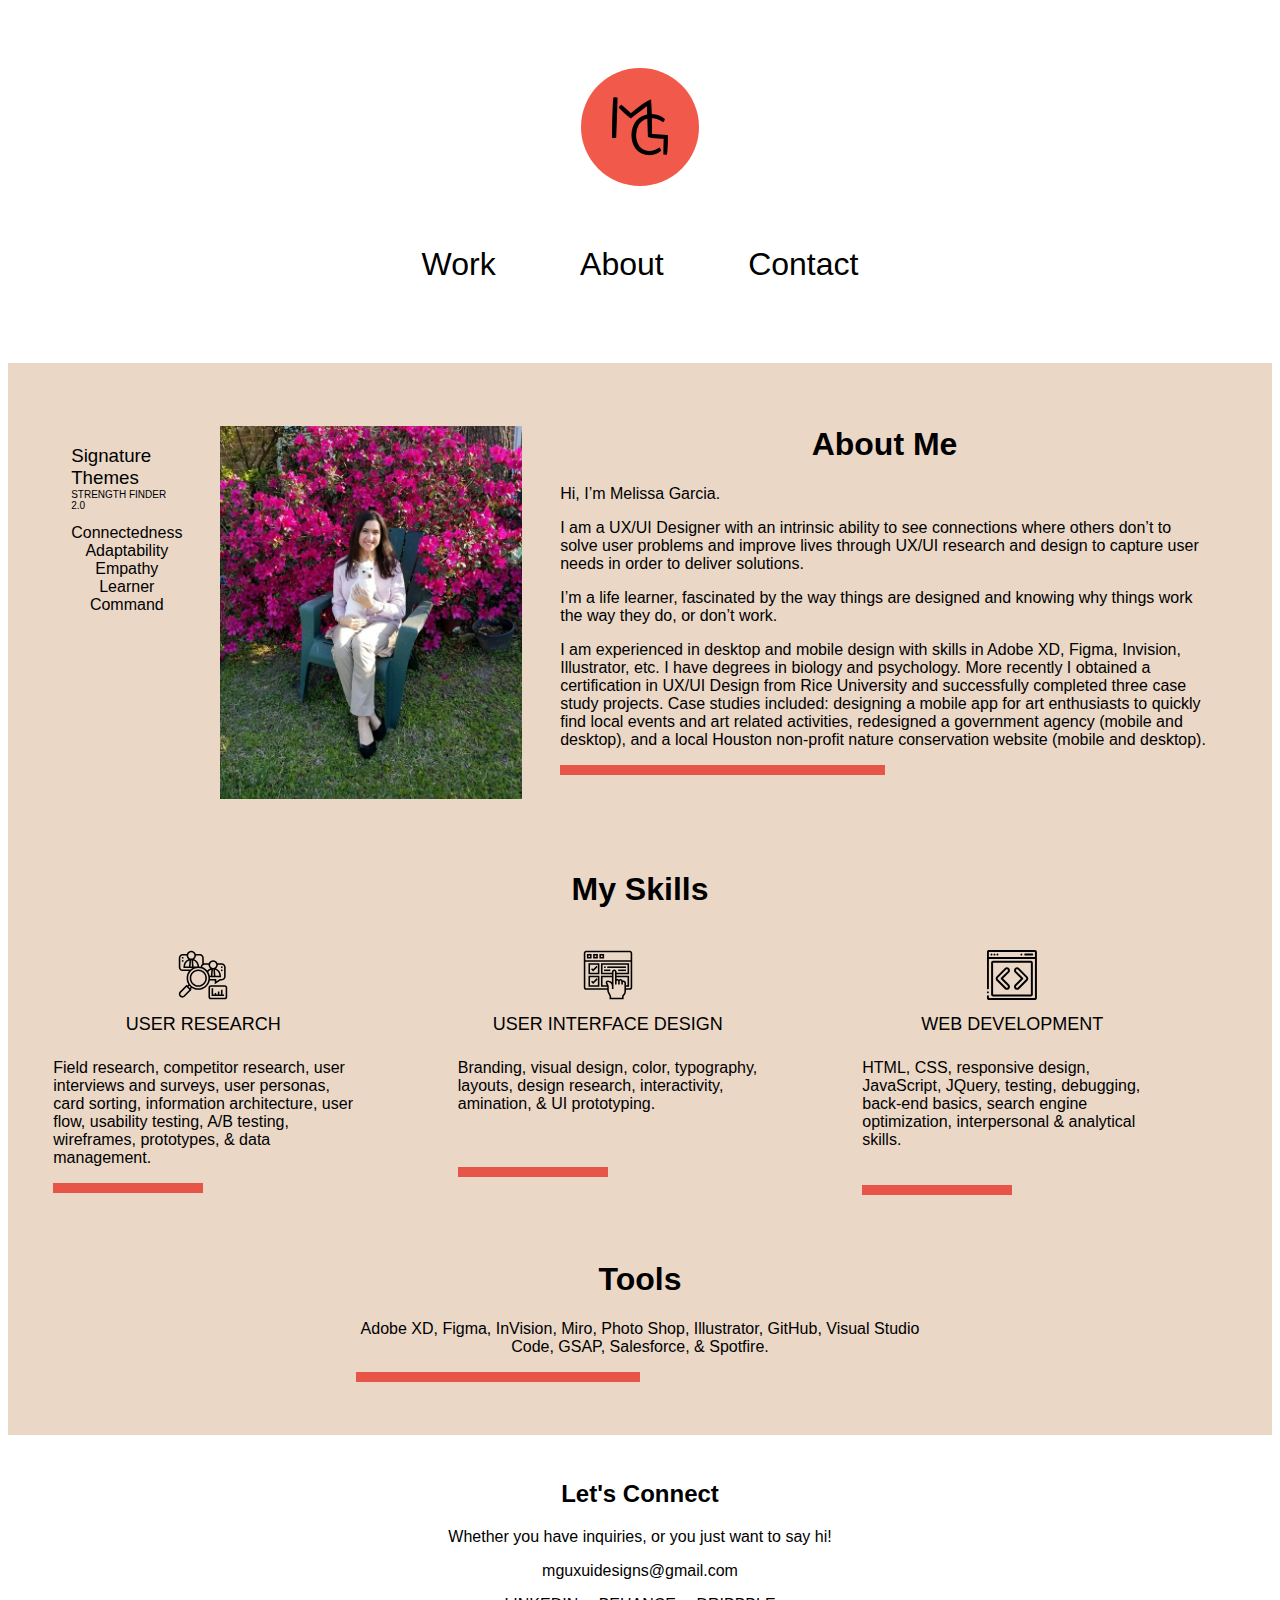
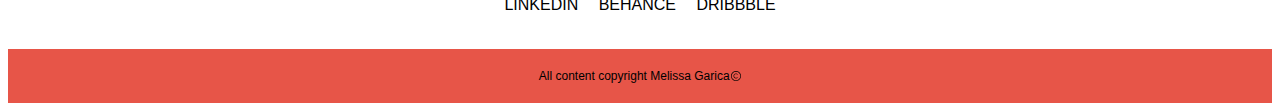
==== indexAbout.html @ 92a0792c "Homework-19" ====
<!DOCTYPE html>
<html lang="en">

<head>
    <meta charset="UTF-8">
    <meta name="viewport" content="width=device-width, initial-scale=1.0">
    <link href="css/styleAbout.css" rel="stylesheet" type="text/css">
    <title></title>
</head>

<body>
    <header>
        <div class="logo">
            <img src="images/logo.png" alt="logo">
        </div>
        <div class="menuBar">
            <ul class="navItems">
                <li class="nav"><a href="index.html">Work</a></li>
                <li class="nav"><a href="indexAbout.html">About</a></li>
                <li class="nav"><a href="indexContact.html">Contact</a></li>
            </ul>
        </div>
    </header>


    <!-- About Area -->

    <section class="about">
        <div class="aboutArea">
            <div class="themes">
                <div class="themeTile">
                    <h3>Signature Themes</h3>
                    <h4>strength Finder 2.0</h4>
                </div>
                <li>Connectedness</li>
                <li>Adaptability</li>
                <li>Empathy</li>
                <li>Learner</li>
                <li>Command</li>
            </div>
            <img class="me" src="images/aboutImage.png">
            <div class="aboutContainer">
                <h1 class="aboutMe">About Me</h1>
                <p class="hello">Hi, I’m Melissa Garcia.</p>
                <p>I am a UX/UI Designer with an intrinsic ability to see connections where others don’t to solve user
                    problems and improve lives through UX/UI research and design to capture user needs in order to
                    deliver
                    solutions.</p>
                <p>I’m a life learner, fascinated by the way things are designed and knowing why things work the way
                    they
                    do, or don’t work.</p>
                <p>I am experienced in desktop and mobile design with skills in Adobe XD, Figma, Invision, Illustrator,
                    etc. I have degrees in biology and psychology. More recently I obtained a certification in UX/UI
                    Design
                    from Rice University and successfully completed three case study projects. Case studies included:
                    designing a mobile app for art enthusiasts to quickly find local events and art related activities,
                    redesigned a government agency (mobile and desktop), and a local Houston non-profit nature
                    conservation
                    website (mobile and desktop).</p>
                <div class="aboutLine"></div>
            </div>
        </div>
        <!-- 
        <div class="skillsContainer">
            <div class="skills">
                <h1>My Skills</h1>
                <p>Design Brainstorming, User Research, Personas / User Journeys, Storyboards, Visual Design,
                    Information Architecture, Prototyping, Data Management, Training, Relationship Building</p>
                <div class="skillsLine"></div>
            </div>
        </div> -->

        <h1 class="mySkills">My Skills</h1>
        <section class="skillsGrid">
            <div class="area1">
                <div class="skillArea1">
                    <div class="icon"><img class="skillIcon" src="images/skills_qualitative-research.svg"></div>
                    <div>
                        <h4 class="skillTitle">User Research</h4>
                        <p id="body1">Field research, competitor research, user interviews and surveys, user personas,
                            card sorting, information architecture, user flow, usability testing, A/B testing,
                            wireframes, prototypes, &
                            data management.</p>
                    </div>
                    <div class="skillsLine"></div>
                </div>
            </div>
            <div class="area2">
                <div class="skillArea2">
                    <div class="icon"><img class="skillIcon" src="images/skills_interface.svg"></div>
                    <div>
                        <h4 class="skillTitle">User Interface Design</h4>
                        <p id="body2">Branding, visual design, color, typography, layouts, design research,
                            interactivity,
                            amination,
                            & UI prototyping.</p>
                    </div>
                    <div class="skillsLine"></div>
                </div>
            </div>
            <div class="area3">
                <div class="skillArea3">
                    <div class="icon"><img class="skillIcon" src="images/skills_web-development.svg"></div>
                    <div>
                        <h4 class="skillTitle">Web Development</h4>
                        <p id="body3">HTML, CSS, responsive design, JavaScript, JQuery, testing, debugging, back-end
                            basics,
                            search
                            engine optimization, interpersonal & analytical skills.</p>
                        <div class="skillsLine"></div>
                    </div>
                </div>
            </div>

        </section>




        <!-- <div id="toolsArea"> -->
        <div class="toolsContainer">
            <div class="tools">
                <h1>Tools</h1>
                <p>Adobe XD, Figma, InVision, Miro, Photo Shop, Illustrator, GitHub, Visual Studio Code, GSAP,
                    Salesforce, & Spotfire.</p>
                <div class="toolsLine"></div>
            </div>
        </div>
        </div>


    </section>












    <footer>
        <h2 class="connect">Let's Connect</h2>
        <p class="connect">Whether you have inquiries, or you just want to say hi!</p>
        <p class="connect">mguxuidesigns@gmail.com</p>
        <ul class="footer-ul">
            <li class="connect-li">LINKEDIN</li>
            <li class="connect-li">BEHANCE</li>
            <li class="connect-li">DRIBBBLE</li>
        </ul>
        <div class="footerBar">
            <p class="copyright-words">All content copyright Melissa Garica</p>
            <img class="copyright" src="images/icon_copyright.svg">
        </div>
    </footer>

</body>

</html>
---- css/styleAbout.css ----
body{
    font-family: 'Gill Sans', 'Gill Sans MT', Calibri, 'Trebuchet MS', sans-serif;
}

/* Header area */

div.logo {
    display: flex;
    justify-content: center;
    align-items: center;
    padding-top: 60px;
    padding-bottom: 60px;
    width: 100%;
}

ul {
    list-style-type: none;
    margin: 0;
    padding: 0;
}

a:any-link {
    color: black;
    text-decoration: none;
}

.menuBar a{
    padding: 20px 40px;
}

.menuBar {
    text-align: center;
    padding-bottom: 80px;
}

.nav {
    display: inline;
    font-size: 2em;
    width: 100%;
}
.nav a:hover {
    font-weight: 600;
}

.nav a::after {
    border-bottom: black 3px;
}

/* About area */
.about {
    width: 100%;
    background-color: #EAD7C6;
}

.aboutArea {
    padding-top: 5%;
}

li {
    list-style-type: none;
    text-align: center;
}
h3 {
    font-weight: normal;
    margin-bottom: 0;
}
h4 {
    font-weight: normal;
    margin-top: 0;
    text-transform: uppercase;
    font-size: 10px;
}

.aboutContainer {
    margin-right: 5%;
}
.aboutArea {
    display: flex;
    margin: auto;
}
.aboutMe {
    margin-top: 0;
    text-align: center;
}
.aboutLine  {
    height: 10px;
    width: 50%;
    background-color: #E75548;
    text-align: center;
}

.themes {
    width: 10%;
    margin-left: 5%;
    margin-right: 3%;
}

.me {
    margin-right: 3%;
    margin-bottom: 3%;

}


/* 
.skillsContainer {
    display: block;
    width: 100%;
    margin: auto;
    background-color:  #EAD7C6;

}

.skills {
    width: 45%;
    margin-left: 5%;
} */

.mySkills {
    display: block;
    text-align: center;
    width: 100%;
    padding-top: 1%;
    /* padding-bottom: 1%; */
}

.skillIcon {
    width: 50px;
    height: 50px;
}

.icon {
    text-align: center;
}

.skillTitle {
    text-align: center;
    padding-top: 10px;
    font-size: 18px;
}

.area1 {
    grid-area: skillArea1;

}
.area2 {
    grid-area: skillArea2;

}
.area3 {
    grid-area: skillArea3;

}
.skillsGrid {
    display: grid;
    grid-template-areas: 'skillArea1 skillArea2 skillArea3';
    grid-template-columns: 1fr 1fr 1fr;
    grid-template-rows: 1fr;
    padding-left: 2%;
    padding-right: 2%;
}

.skillArea1, .skillArea2, .skillArea3 {
    display: flexbox;
    padding: 20px;
    width: 300px;

}

#body2 {
    padding-bottom: 38px;
}
#body3 {
    padding-bottom: 20px;
}


.skillsLine {
    height: 10px;
    width: 50%;
    background-color: #E75548;

}
    

.toolsContainer {
    display: block; 
    /* text-align: right; */
    text-align: center;
    align-items: center;
    /* padding-left: 50%; */
    background-color:  #EAD7C6;
    padding-bottom: 5%;
    padding-top: 2%;
    margin-right: 0;
}


.toolsLine {
    height: 10px;
    width: 50%;
    background-color: #E75548;
    float: left;

}

.tools {
    align-items: center;
    width: 45%;
    padding-left: 27.5%;
    padding-right: 27.5%;
}


/* Footer area */

footer {
    text-align: center;
    width: 100%;
    margin-top: 45px;
}

.connect-li {
    display: inline;
    width: 100%;
    padding: .5em;
}

.footer-ul {
    padding-left: 0;
    padding-bottom: 35px;
}


.footerBar {
    display: flex;
    justify-content: center;
    align-items: center;
    height: 6vh;
    width: 100%;
    background-color: #E75548;
}

.copyright {
    height: 10px;
    width: 10px;
    padding-left: .1em;

}

.copyright-words{
    font-size: .75rem;
    text-align: center;
    margin: 0;

}





@media only screen and (max-width: 600px) {
    .skillsGrid {
        margin: 0px 5%;
        display: grid; 
        grid-template-columns: 1fr;
        grid-template-rows: 1fr 1fr 1fr;
        grid-template-areas: 
        "skillArea1"
        "skillArea2"
        "skillArea3";
    }
  }
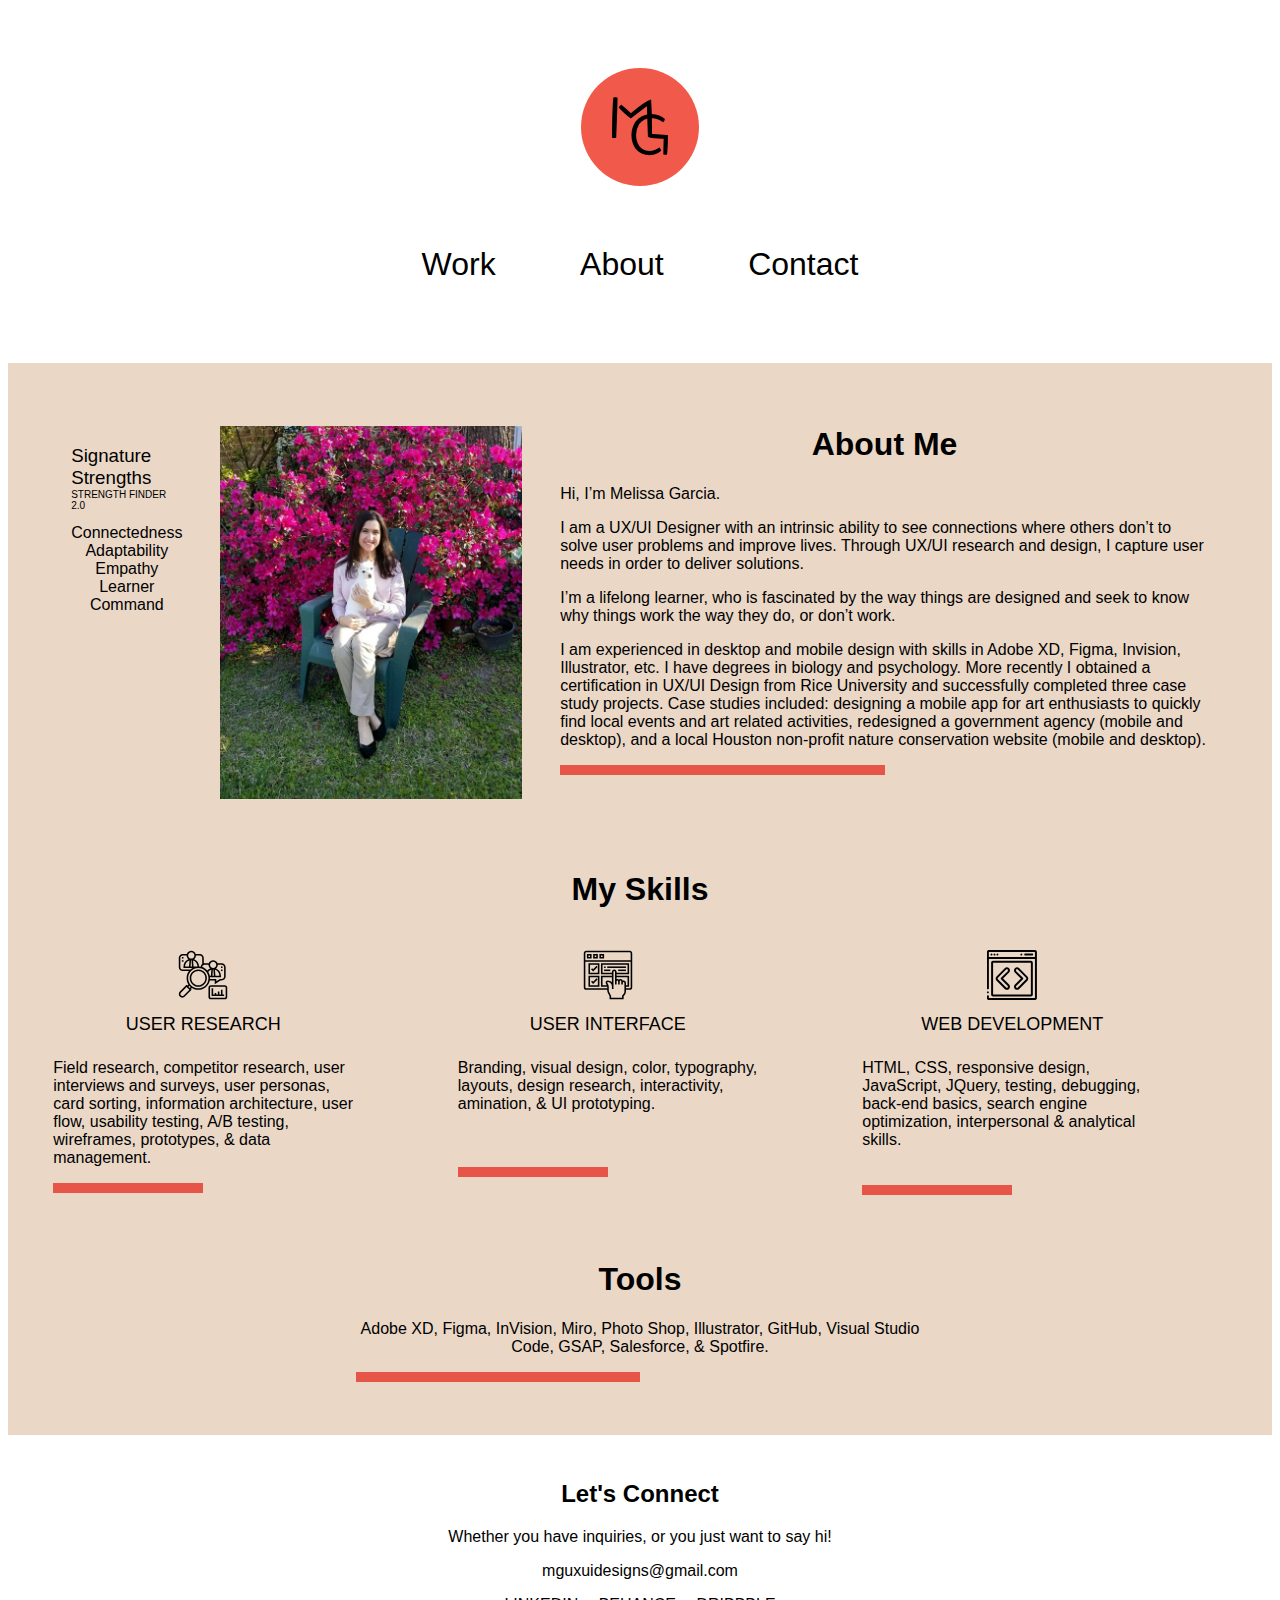
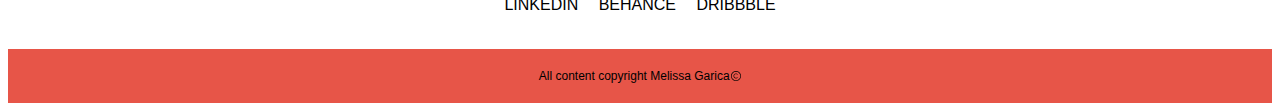
==== commit 44fbb7e5: "HW 19 changes" ====
--- a/indexAbout.html
+++ b/indexAbout.html
@@ -29,7 +29,7 @@
         <div class="aboutArea">
             <div class="themes">
                 <div class="themeTile">
-                    <h3>Signature Themes</h3>
+                    <h3>Signature Strengths</h3>
                     <h4>strength Finder 2.0</h4>
                 </div>
                 <li>Connectedness</li>
@@ -43,16 +43,13 @@
                 <h1 class="aboutMe">About Me</h1>
                 <p class="hello">Hi, I’m Melissa Garcia.</p>
                 <p>I am a UX/UI Designer with an intrinsic ability to see connections where others don’t to solve user
-                    problems and improve lives through UX/UI research and design to capture user needs in order to
-                    deliver
-                    solutions.</p>
-                <p>I’m a life learner, fascinated by the way things are designed and knowing why things work the way
-                    they
-                    do, or don’t work.</p>
+                    problems and improve lives.  Through UX/UI research and design, I capture user needs in order to
+                    deliver solutions.</p>
+                <p>I’m a lifelong learner, who is fascinated by the way things are designed and seek to know why things work the way
+                    they do, or don’t work.</p>
                 <p>I am experienced in desktop and mobile design with skills in Adobe XD, Figma, Invision, Illustrator,
                     etc. I have degrees in biology and psychology. More recently I obtained a certification in UX/UI
-                    Design
-                    from Rice University and successfully completed three case study projects. Case studies included:
+                    Design from Rice University and successfully completed three case study projects. Case studies included:
                     designing a mobile app for art enthusiasts to quickly find local events and art related activities,
                     redesigned a government agency (mobile and desktop), and a local Houston non-profit nature
                     conservation
@@ -89,7 +86,7 @@
                 <div class="skillArea2">
                     <div class="icon"><img class="skillIcon" src="images/skills_interface.svg"></div>
                     <div>
-                        <h4 class="skillTitle">User Interface Design</h4>
+                        <h4 class="skillTitle">User Interface</h4>
                         <p id="body2">Branding, visual design, color, typography, layouts, design research,
                             interactivity,
                             amination,
@@ -132,16 +129,6 @@
     </section>
 
 
-
-
-
-
-
-
-
-
-
-
     <footer>
         <h2 class="connect">Let's Connect</h2>
         <p class="connect">Whether you have inquiries, or you just want to say hi!</p>
